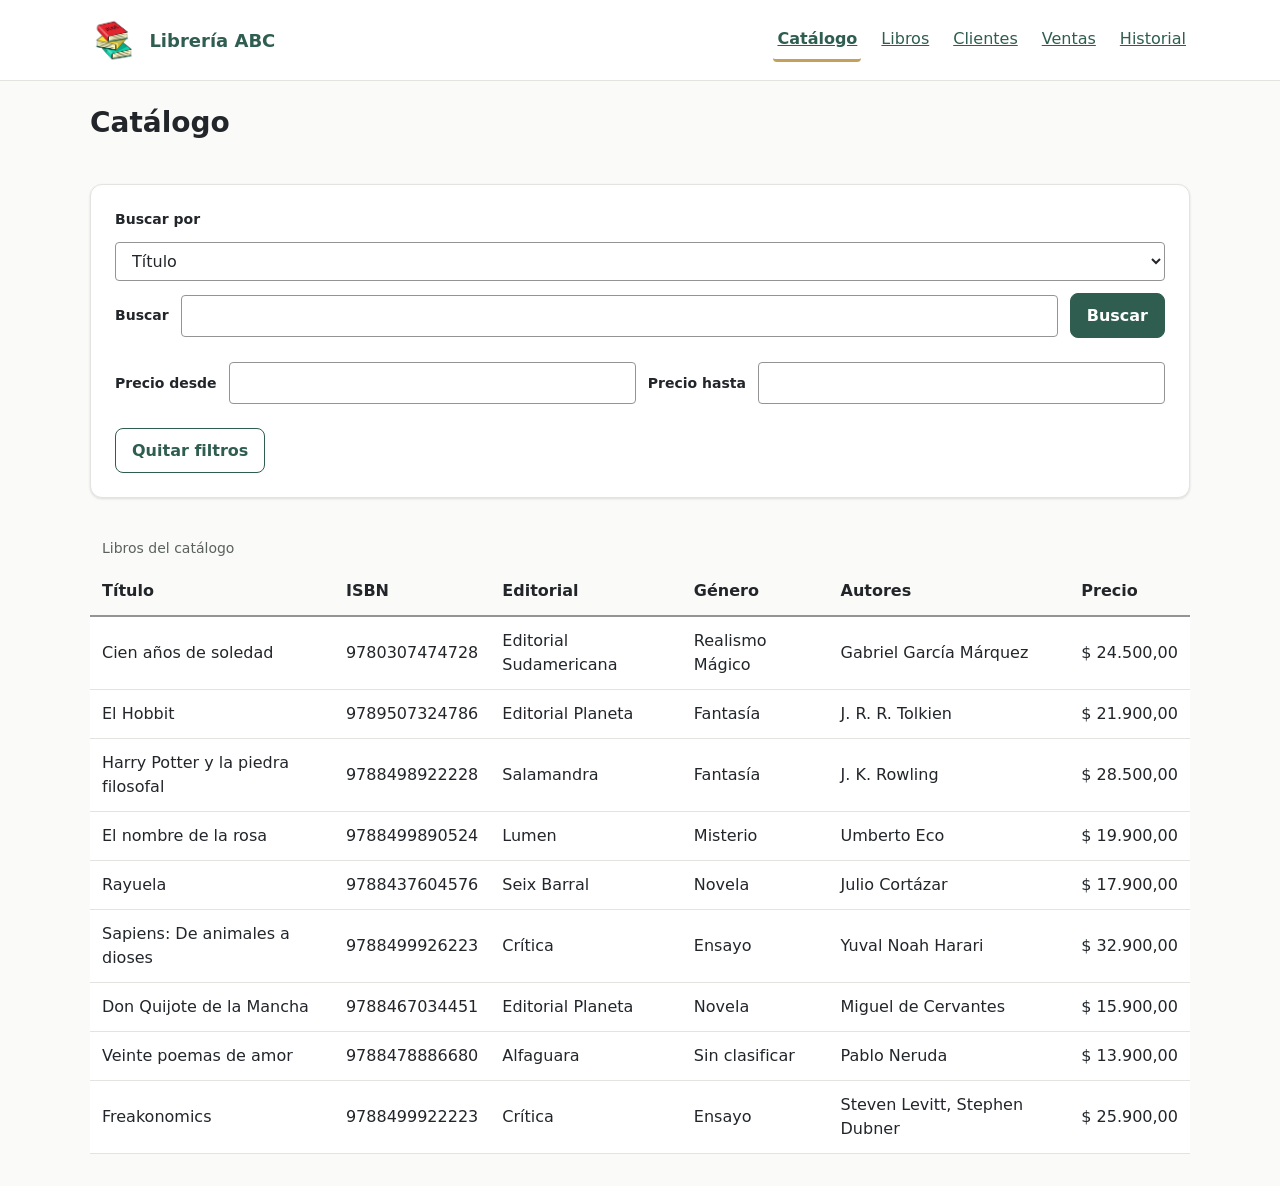
==== tpi/frontend/public/index.html @ a26c0b68 "agrego etapa fundacion" ====
<!doctype html>
<html lang="es">
<head>
  <meta charset="utf-8">
  <meta name="viewport" content="width=device-width, initial-scale=1">
  <title>Catálogo — Librería ABC</title>
  <link rel="stylesheet" href="css/estilos.css">
</head>
<body>
  <header id="encabezado-sitio" class="cabecera">
    <div class="contenedor">
      <p class="marca-libreria">
        <img class="marca-imagen" src="logo.png" alt="" width="397" height="402">
        <span class="marca-nombre">Librería ABC</span>
      </p>
      <nav id="navegacion-principal" class="navegacion" aria-label="Navegación principal">
        <ul>
          <li><a href="index.html" aria-current="page">Catálogo</a></li>
          <li><a href="libros.html">Libros</a></li>
          <li><a href="clientes.html">Clientes</a></li>
          <li><a href="ventas.html">Ventas</a></li>
          <li><a href="historial.html">Historial</a></li>
        </ul>
      </nav>
    </div>
  </header>

  <main id="contenido-principal" class="contenedor contenido">
    <p id="mensaje-exito" class="mensaje mensaje--exito" role="status" aria-live="polite" hidden>Operación realizada correctamente.</p>

    <h1>Catálogo</h1>

    <form id="catalogo-form-busqueda" class="formulario tarjeta" role="search">
      <p class="campo campo--busqueda">
        <label for="catalogo-criterio">Buscar por</label>
        <select id="catalogo-criterio">
          <option value="titulo" selected>Título</option>
          <option value="autor">Autor</option>
          <option value="genero">Género</option>
          <option value="editorial">Editorial</option>
        </select>
        <label for="catalogo-busqueda">Buscar</label>
        <input type="search" id="catalogo-busqueda" name="titulo">
        <button type="submit" id="catalogo-boton-buscar" class="boton boton--primario">Buscar</button>
      </p>
      <p class="campo campo--busqueda">
        <label for="catalogo-precio-min">Precio desde</label>
        <input type="number" id="catalogo-precio-min" name="precioMin" min="0" step="0.01">
        <label for="catalogo-precio-max">Precio hasta</label>
        <input type="number" id="catalogo-precio-max" name="precioMax" min="0" step="0.01">
      </p>
      <button type="button" id="catalogo-boton-quitar" class="boton boton--secundario">Quitar filtros</button>
    </form>

    <p id="catalogo-estado-vacio" class="estado-vacio" hidden>No hay libros en el catálogo.</p>
    <p id="catalogo-estado-sin-resultados" class="estado-vacio" hidden>No se encontraron libros para la búsqueda.</p>

    <div class="tabla-desplazable">
      <table id="catalogo-tabla" class="tabla">
        <caption>Libros del catálogo</caption>
        <thead>
          <tr>
            <th scope="col">Título</th>
            <th scope="col">ISBN</th>
            <th scope="col">Editorial</th>
            <th scope="col">Género</th>
            <th scope="col">Autores</th>
            <th scope="col">Precio</th>
          </tr>
        </thead>
        <tbody id="catalogo-listado"></tbody>
      </table>
    </div>
  </main>

  <script src="js/datos-iniciales.js"></script>
  <script src="js/persistencia.js"></script>
  <script src="js/datos.js"></script>
  <script src="js/catalogo.js"></script>
  <script src="js/inicio.js"></script>
</body>
</html>
---- tpi/frontend/public/css/estilos.css ----
/* ============================================================================
   Librería ABC — hoja de estilos del frontend
   Change 02 · Ejercicio 2: presentación con CSS y uso adaptable

   Paleta C «Minimal natural». CSS plano: sin frameworks, sin CDN, sin
   fuentes externas, sin preprocesadores. Todos los valores literales viven
   en la sección 1; el resto del archivo consume tokens.
   ========================================================================== */

/* ---------------------------------------------------------------------------
   1. Tokens (:root)
   --------------------------------------------------------------------------- */
:root {
  /* Color — paleta C «Minimal natural» (contrastes AA en todos los pares) */
  --color-fondo: #FAFAF8;
  --color-superficie: #FFFFFF;
  --color-texto: #22262A;
  --color-texto-suave: #5B625E;
  --color-primario: #2F5D50;
  --color-primario-hover: #234A3F;
  --color-acento: #C2A25A;          /* solo decorativo: nunca como texto */
  --color-error: #A33A2B;
  --color-error-fondo: #F7EAE7;
  --color-exito: #2C6B4F;
  --color-exito-fondo: #E8F2ED;
  --color-foco: #0B57D0;
  --color-borde: #949494;
  --color-borde-suave: #E3E4E0;

  /* Tipografía — pilas del sistema, sin CDN */
  --fuente-base: system-ui, -apple-system, "Segoe UI", Roboto, "Helvetica Neue", Arial, sans-serif;
  --fuente-titulos: system-ui, -apple-system, "Segoe UI", Roboto, "Helvetica Neue", Arial, sans-serif;

  /* Escala de texto */
  --texto-xs: 0.75rem;
  --texto-sm: 0.875rem;
  --texto-base: 1rem;
  --texto-lg: 1.125rem;
  --texto-xl: 1.25rem;
  --texto-2xl: 1.75rem;

  /* Espaciado */
  --espacio-1: 0.25rem;
  --espacio-2: 0.5rem;
  --espacio-3: 0.75rem;
  --espacio-4: 1rem;
  --espacio-5: 1.5rem;
  --espacio-6: 2rem;

  /* Radios y sombra */
  --radio-sm: 4px;
  --radio-md: 8px;
  --radio-lg: 12px;
  --sombra-suave: 0 1px 2px rgba(34, 38, 42, 0.08), 0 1px 3px rgba(34, 38, 42, 0.06);

  /* Grosores de borde */
  --borde-fino: 1px;
  --borde-medio: 2px;
  --borde-destacado: 3px;
  --borde-grueso: 4px;

  /* Duraciones */
  --duracion-transicion: 120ms;
  /* Duración casi nula: anula transiciones y animaciones cuando se pidió
     menos movimiento (prefers-reduced-motion), sin borrar las reglas.
     No usar 0s: algunos navegadores no la respetan en transiciones. */
  --duracion-reducida: 0.01ms;

  /* Medidas de ancho */
  --espacio-contenedor: 2rem;          /* margen lateral del contenedor */
  --ancho-contenido: 1100px;           /* ancho máximo del contenido */
  --ancho-tabla: 760px;                /* ancho mínimo de la tabla del catálogo */
  --ancho-tabla-compacta: 480px;
  --ancho-minimo-columna: 12rem;       /* base del campo de búsqueda */
  --ancho-columna-min: 10rem;          /* columna de etiqueta en los formularios */
  --ancho-columna-max: 16rem;

  /* Medidas de alto */
  --alto-marca: 3rem;                  /* imagen de la marca */
  --alto-minimo-tarjeta: 7rem;         /* tarjetas de estado */

  /* Contorno de foco visible */
  --grosor-foco: 3px;
  --desplazamiento-foco: 2px;
}

/* ---------------------------------------------------------------------------
   2. Reset y base
   --------------------------------------------------------------------------- */
*,
*::before,
*::after {
  box-sizing: border-box;
}

html {
  -webkit-text-size-adjust: 100%;
}

body {
  margin: 0;
  background-color: var(--color-fondo);
  color: var(--color-texto);
  font-family: var(--fuente-base);
  font-size: var(--texto-base);
  line-height: 1.5;
  overflow-wrap: anywhere;
}

h1,
h2,
h3 {
  font-family: var(--fuente-titulos);
  line-height: 1.25;
  margin: 0 0 var(--espacio-3);
}

h1 { font-size: var(--texto-2xl); }
h2 { font-size: var(--texto-xl); }
h3 { font-size: var(--texto-lg); }

p { margin: 0 0 var(--espacio-3); }
ul, ol { margin: 0; padding: 0; }

a { color: var(--color-primario); }

img {
  max-width: 100%;
  height: auto;
}

fieldset { min-width: 0; }

/* ---------------------------------------------------------------------------
   3. Layout — contenedor, cabecera, navegación, contenido
   --------------------------------------------------------------------------- */
.contenedor {
  width: min(100% - var(--espacio-contenedor), var(--ancho-contenido));
  margin-inline: auto;
}

.cabecera {
  background-color: var(--color-superficie);
  border-bottom: var(--borde-fino) solid var(--color-borde-suave);
}

.cabecera .contenedor {
  display: flex;
  flex-wrap: wrap;
  align-items: center;
  justify-content: space-between;
  gap: var(--espacio-3) var(--espacio-4);
  padding-block: var(--espacio-4);
}

.marca-libreria {
  display: flex;
  align-items: center;
  gap: var(--espacio-3);
  margin: 0;
  font-size: var(--texto-lg);
  font-weight: 700;
  color: var(--color-primario);
}

/* Imagen decorativa: 3 rem de alto, fondo blanco fundido con la cabecera */
.marca-imagen {
  flex: 0 0 auto;
  width: auto;
  height: var(--alto-marca);
}

.marca-nombre {
  white-space: nowrap;
}

.navegacion ul {
  display: flex;
  flex-wrap: wrap;
  gap: var(--espacio-1) var(--espacio-4);
  list-style: none;
}

.navegacion a {
  display: inline-block;
  padding: var(--espacio-2) var(--espacio-1);
  border-radius: var(--radio-sm);
  color: var(--color-primario);
  text-decoration: underline;
}

.navegacion a:hover {
  color: var(--color-primario-hover);
}

/* Refuerzo no cromático del enlace activo: subrayado + filete de acento */
.navegacion a[aria-current="page"] {
  font-weight: 700;
  border-bottom: var(--borde-destacado) solid var(--color-acento);
}

.contenido {
  display: grid;
  grid-template-columns: minmax(0, 1fr);
  gap: var(--espacio-5);
  padding-block: var(--espacio-5) var(--espacio-6);
}

/* Los hijos del grid pueden encogerse: nada fuerza el ancho de la página */
.contenido > * { min-width: 0; }

/* ---------------------------------------------------------------------------
   4. Tarjetas
   --------------------------------------------------------------------------- */
.tarjeta {
  background-color: var(--color-superficie);
  border: var(--borde-fino) solid var(--color-borde-suave);
  border-radius: var(--radio-lg);
  box-shadow: var(--sombra-suave);
  padding: var(--espacio-5);
  min-width: 0;
}

/* ---------------------------------------------------------------------------
   5. Formularios
   --------------------------------------------------------------------------- */
.formulario {
  display: flex;
  flex-wrap: wrap;
  align-items: center;
  gap: var(--espacio-3);
}

/* Los bloques principales ocupan la fila completa; los botones fluyen al lado */
.formulario > fieldset,
.formulario > section,
.formulario > p {
  flex: 1 1 100%;
}

.formulario fieldset {
  display: grid;
  grid-template-columns: minmax(0, 1fr);
  gap: var(--espacio-4);
  margin: 0;
  padding: var(--espacio-4);
  background-color: var(--color-superficie);
  border: var(--borde-fino) solid var(--color-borde-suave);
  border-radius: var(--radio-md);
}

.formulario legend {
  padding-inline: var(--espacio-2);
  font-weight: 600;
  color: var(--color-primario);
}

.campo {
  display: grid;
  grid-template-columns: minmax(0, 1fr);
  gap: var(--espacio-2);
  min-width: 0;
}

.campo label {
  font-size: var(--texto-sm);
  font-weight: 600;
}

.campo input,
.campo select {
  width: 100%;
  min-width: 0;
  padding: var(--espacio-2) var(--espacio-3);
  font: inherit;
  color: var(--color-texto);
  background-color: var(--color-superficie);
  border: var(--borde-fino) solid var(--color-borde);
  border-radius: var(--radio-sm);
}

.campo select[multiple] {
  min-height: var(--alto-minimo-tarjeta);
}

/* La nota de uso de un campo ocupa todo el ancho del campo y queda debajo
   del control, no en la columna de la etiqueta. */
.campo small {
  grid-column: 1 / -1;
}

/* Bloque de búsqueda del catálogo: label + control + botón en una fila */
.campo--busqueda {
  display: flex;
  flex-wrap: wrap;
  align-items: center;
  gap: var(--espacio-3);
}

.campo--busqueda label {
  flex: 0 0 100%;
}

.campo--busqueda input {
  flex: 1 1 var(--ancho-minimo-columna);
  min-width: 0;
}

/* ---------------------------------------------------------------------------
   6. Botones
   --------------------------------------------------------------------------- */
.boton {
  display: inline-flex;
  align-items: center;
  justify-content: center;
  gap: var(--espacio-2);
  padding: var(--espacio-3) var(--espacio-4);
  font: inherit;
  font-weight: 600;
  line-height: 1.2;
  border: var(--borde-fino) solid transparent;
  border-radius: var(--radio-md);
  cursor: pointer;
  transition: background-color var(--duracion-transicion) ease, border-color var(--duracion-transicion) ease, color var(--duracion-transicion) ease;
}

.boton--primario {
  background-color: var(--color-primario);
  border-color: var(--color-primario);
  color: var(--color-superficie);
}

.boton--primario:hover {
  background-color: var(--color-primario-hover);
  border-color: var(--color-primario-hover);
}

.boton--secundario {
  background-color: var(--color-superficie);
  border-color: var(--color-primario);
  color: var(--color-primario);
}

.boton--secundario:hover {
  background-color: var(--color-fondo);
  border-color: var(--color-primario-hover);
  color: var(--color-primario-hover);
}

/* ---------------------------------------------------------------------------
   7. Tablas
   --------------------------------------------------------------------------- */
/* Único elemento con desplazamiento horizontal: el scroll nunca alcanza la
   página porque el envoltorio puede encogerse por debajo de su contenido. */
.tabla-desplazable {
  overflow-x: auto;
  max-width: 100%;
  min-width: 0;
}

.tabla {
  width: 100%;
  /* Ancho mínimo suficiente para que las columnas conserven legibilidad:
     con 6 columnas, unos 126 px cada una, ninguna palabra queda partida. */
  min-width: var(--ancho-tabla);
  border-collapse: collapse;
  background-color: var(--color-superficie);
}

.tabla--compacta {
  min-width: var(--ancho-tabla-compacta);
}

.tabla caption {
  caption-side: top;
  text-align: left;
  padding: var(--espacio-2) var(--espacio-3);
  font-size: var(--texto-sm);
  color: var(--color-texto-suave);
}

.tabla th,
.tabla td {
  padding: var(--espacio-3);
  text-align: left;
  border-bottom: var(--borde-fino) solid var(--color-borde-suave);
  overflow-wrap: anywhere;
}

/* Valores que no admiten cortes (ISBN, importe): se leen enteros */
.tabla .celda-atomica {
  white-space: nowrap;
}

.tabla thead th {
  background-color: var(--color-fondo);
  font-weight: 600;
  border-bottom: var(--borde-medio) solid var(--color-borde);
  white-space: nowrap;
}

.tabla tfoot th,
.tabla tfoot td {
  font-weight: 700;
  border-top: var(--borde-medio) solid var(--color-borde);
  border-bottom: 0;
}

/* ---------------------------------------------------------------------------
   8. Mensajes y estados
   --------------------------------------------------------------------------- */
.mensaje {
  margin: 0;
  padding: var(--espacio-3) var(--espacio-4);
  border: var(--borde-fino) solid transparent;
  border-left-width: var(--borde-grueso);
  border-radius: var(--radio-md);
  font-weight: 600;
}

/* El texto del mensaje ya dice qué pasó: el color solo refuerza */
.mensaje--error {
  background-color: var(--color-error-fondo);
  border-color: var(--color-error);
  color: var(--color-error);
}

.mensaje--exito {
  background-color: var(--color-exito-fondo);
  border-color: var(--color-exito);
  color: var(--color-exito);
}

.estado-vacio {
  margin: 0;
  padding: var(--espacio-4);
  background-color: var(--color-superficie);
  border: var(--borde-fino) dashed var(--color-borde);
  border-radius: var(--radio-md);
  color: var(--color-texto-suave);
}

/* Lista de detalle de la venta */
.lista-detalle {
  display: grid;
  grid-template-columns: minmax(0, 1fr);
  gap: var(--espacio-1) var(--espacio-4);
  margin: 0 0 var(--espacio-4);
}

.lista-detalle dt {
  font-size: var(--texto-sm);
  font-weight: 600;
  color: var(--color-texto-suave);
}

.lista-detalle dd {
  margin: 0 0 var(--espacio-2);
  overflow-wrap: anywhere;
}

/* ---------------------------------------------------------------------------
   9. Foco visible y navegación por teclado
   --------------------------------------------------------------------------- */
:focus-visible {
  outline: var(--grosor-foco) solid var(--color-foco);
  outline-offset: var(--desplazamiento-foco);
}

/* ---------------------------------------------------------------------------
   10. Adaptación (mobile-first desde 320 px)
   --------------------------------------------------------------------------- */
@media (min-width: 640px) { /* CSS no admite var() en la condición de @media */
  .campo {
    grid-template-columns: minmax(var(--ancho-columna-min), var(--ancho-columna-max)) minmax(0, 1fr);
    align-items: center;
  }

  .formulario fieldset {
    grid-template-columns: repeat(2, minmax(0, 1fr));
  }

  .campo--busqueda label {
    flex: 0 0 auto;
  }

  .lista-detalle {
    grid-template-columns: max-content minmax(0, 1fr);
  }
}

@media (min-width: 1024px) { /* CSS no admite var() en la condición de @media */
  .contenido {
    gap: var(--espacio-6);
  }
}

/* ---------------------------------------------------------------------------
   11. Movimiento reducido
   --------------------------------------------------------------------------- */
@media (prefers-reduced-motion: reduce) {
  /* Se desactivan las transiciones de los componentes que las declaran.
     La regla usa la misma especificidad que el componente, así que gana por
     orden de cascada, sin necesitar la declaración de prioridad. */
  .boton,
  .boton--primario,
  .boton--secundario,
  .navegacion a,
  .campo input,
  .campo select {
    transition-duration: var(--duracion-reducida);
    animation-duration: var(--duracion-reducida);
    animation-iteration-count: 1;
  }

  html {
    scroll-behavior: auto;
  }
}
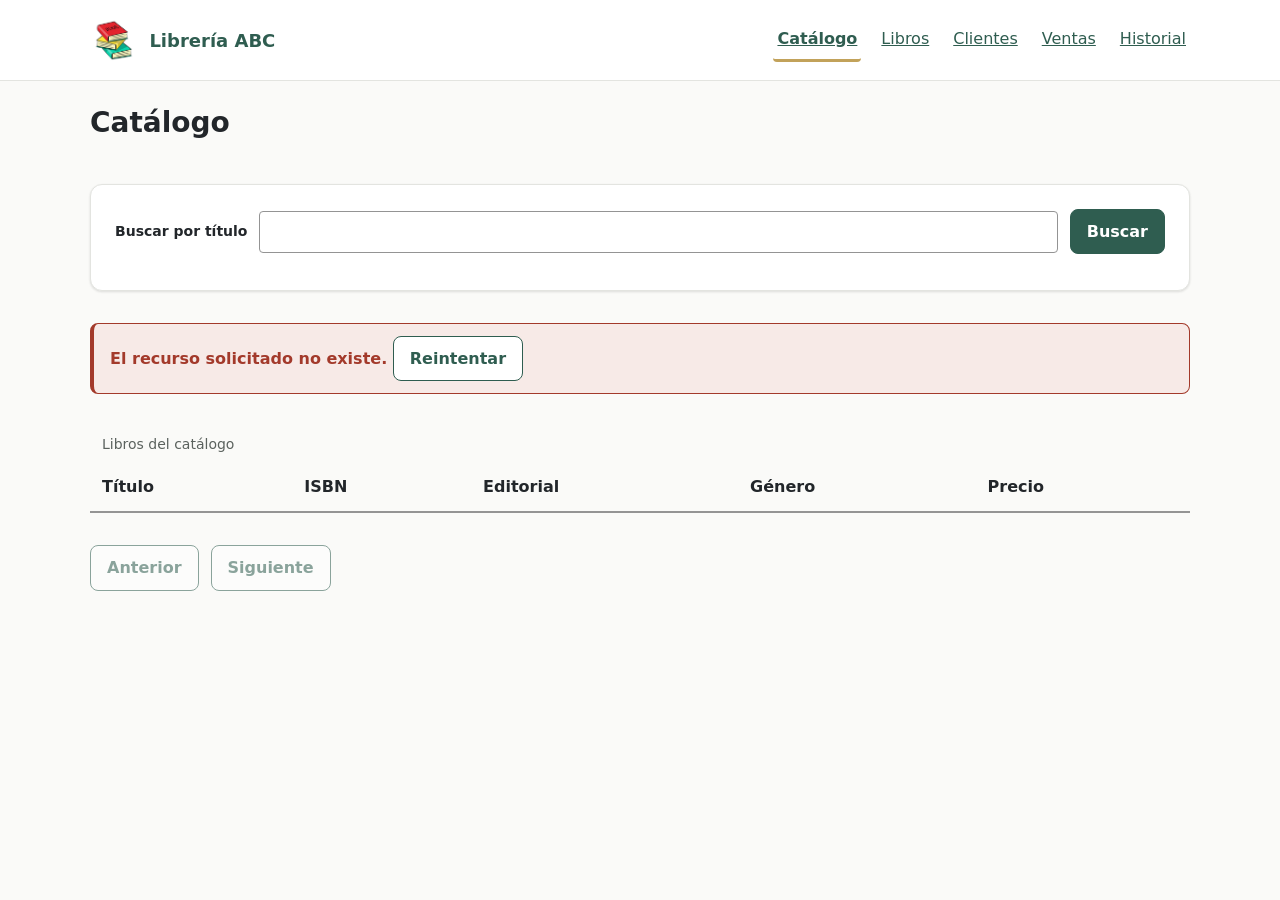
==== commit 91396ddd: "feat: integra el catalogo con la API (change 02) - js/formato.js: formato compartido (formatearPreci" ====
--- a/tpi/frontend/public/index.html
+++ b/tpi/frontend/public/index.html
@@ -26,34 +26,21 @@
   </header>
 
   <main id="contenido-principal" class="contenedor contenido">
-    <p id="mensaje-exito" class="mensaje mensaje--exito" role="status" aria-live="polite" hidden>Operación realizada correctamente.</p>
-
     <h1>Catálogo</h1>
 
     <form id="catalogo-form-busqueda" class="formulario tarjeta" role="search">
       <p class="campo campo--busqueda">
-        <label for="catalogo-criterio">Buscar por</label>
-        <select id="catalogo-criterio">
-          <option value="titulo" selected>Título</option>
-          <option value="autor">Autor</option>
-          <option value="genero">Género</option>
-          <option value="editorial">Editorial</option>
-        </select>
-        <label for="catalogo-busqueda">Buscar</label>
+        <label for="catalogo-busqueda">Buscar por título</label>
         <input type="search" id="catalogo-busqueda" name="titulo">
         <button type="submit" id="catalogo-boton-buscar" class="boton boton--primario">Buscar</button>
       </p>
-      <p class="campo campo--busqueda">
-        <label for="catalogo-precio-min">Precio desde</label>
-        <input type="number" id="catalogo-precio-min" name="precioMin" min="0" step="0.01">
-        <label for="catalogo-precio-max">Precio hasta</label>
-        <input type="number" id="catalogo-precio-max" name="precioMax" min="0" step="0.01">
-      </p>
-      <button type="button" id="catalogo-boton-quitar" class="boton boton--secundario">Quitar filtros</button>
     </form>
 
+    <p id="catalogo-estado-cargando" class="estado-vacio" role="status" aria-live="polite" hidden>Cargando…</p>
+    <p id="catalogo-estado-error" class="mensaje mensaje--error" role="alert" hidden><span id="catalogo-error-texto">No se pudo cargar el catálogo.</span> <button type="button" id="catalogo-boton-reintentar" class="boton boton--secundario">Reintentar</button></p>
     <p id="catalogo-estado-vacio" class="estado-vacio" hidden>No hay libros en el catálogo.</p>
     <p id="catalogo-estado-sin-resultados" class="estado-vacio" hidden>No se encontraron libros para la búsqueda.</p>
+    <p id="catalogo-estado-sin-mas" class="estado-vacio" hidden>No hay más resultados.</p>
 
     <div class="tabla-desplazable">
       <table id="catalogo-tabla" class="tabla">
@@ -64,19 +51,21 @@
             <th scope="col">ISBN</th>
             <th scope="col">Editorial</th>
             <th scope="col">Género</th>
-            <th scope="col">Autores</th>
             <th scope="col">Precio</th>
           </tr>
         </thead>
         <tbody id="catalogo-listado"></tbody>
       </table>
     </div>
+
+    <p class="paginacion">
+      <button type="button" id="catalogo-boton-anterior" class="boton boton--secundario" disabled>Anterior</button>
+      <button type="button" id="catalogo-boton-siguiente" class="boton boton--secundario" disabled>Siguiente</button>
+    </p>
   </main>
 
-  <script src="js/datos-iniciales.js"></script>
-  <script src="js/persistencia.js"></script>
-  <script src="js/datos.js"></script>
-  <script src="js/catalogo.js"></script>
-  <script src="js/inicio.js"></script>
+  <script src="js/formato.js"></script>
+  <script src="js/api.js"></script>
+  <script src="js/vista-catalogo.js"></script>
 </body>
 </html>
--- a/tpi/frontend/public/css/estilos.css
+++ b/tpi/frontend/public/css/estilos.css
@@ -347,6 +347,20 @@
   color: var(--color-primario-hover);
 }
 
+/* Los botones deshabilitados se distinguen y no invitan a pulsarlos */
+.boton:disabled {
+  cursor: not-allowed;
+  opacity: 0.55;
+}
+
+/* Grupo de botones de paginación del catálogo */
+.paginacion {
+  display: flex;
+  flex-wrap: wrap;
+  gap: var(--espacio-3);
+  margin: 0;
+}
+
 /* ---------------------------------------------------------------------------
    7. Tablas
    --------------------------------------------------------------------------- */
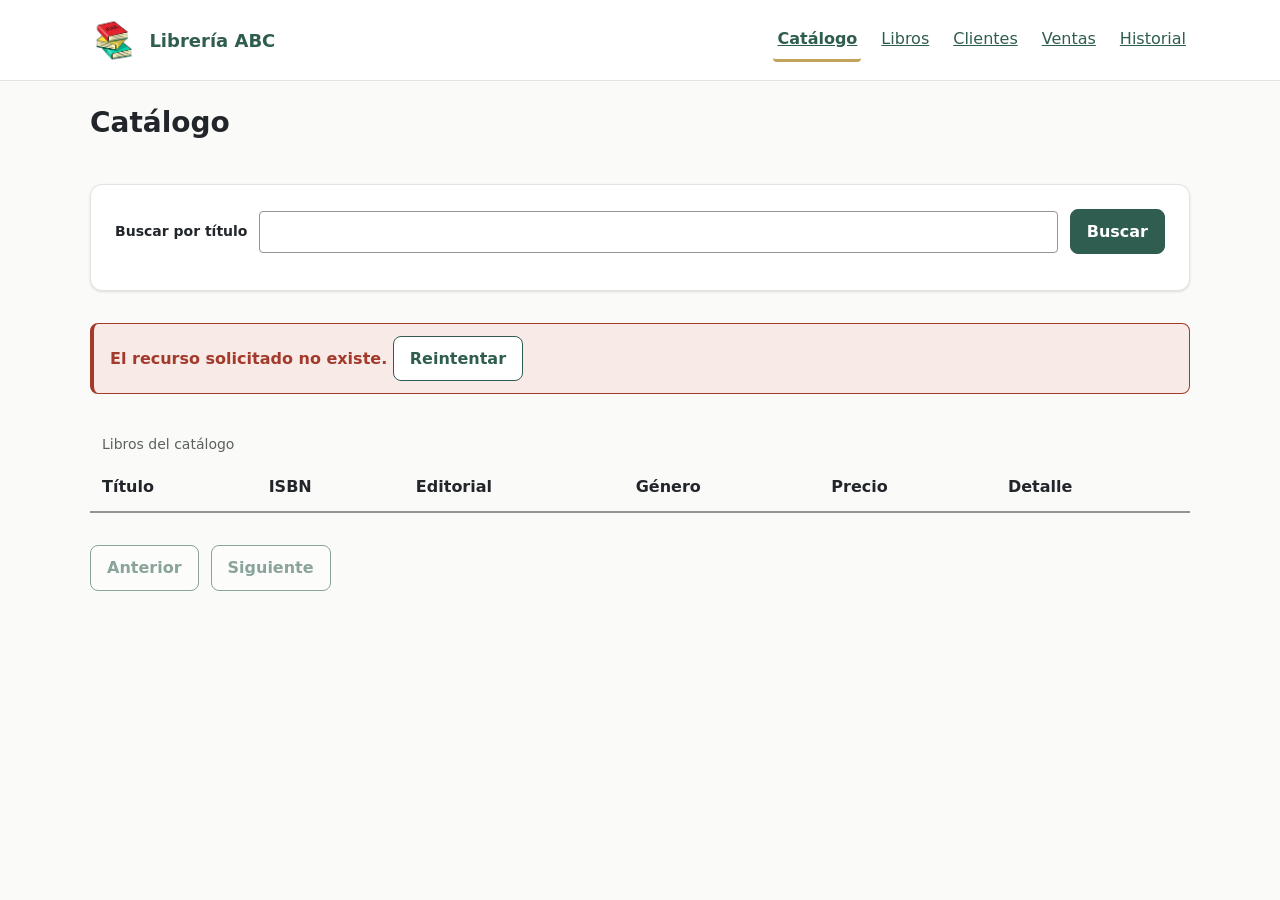
==== commit 3e9b785c: "feat: agrega el detalle del libro con autores (change 03) - index.html: columna Detalle + panel ocul" ====
--- a/tpi/frontend/public/index.html
+++ b/tpi/frontend/public/index.html
@@ -52,11 +52,34 @@
             <th scope="col">Editorial</th>
             <th scope="col">Género</th>
             <th scope="col">Precio</th>
+            <th scope="col">Detalle</th>
           </tr>
         </thead>
         <tbody id="catalogo-listado"></tbody>
       </table>
     </div>
+
+    <section id="catalogo-detalle" class="tarjeta" aria-live="polite" hidden>
+      <h2 id="catalogo-detalle-titulo" tabindex="-1">Detalle del libro</h2>
+      <dl class="lista-detalle">
+        <dt>Título</dt>
+        <dd id="catalogo-detalle-titulo-valor"></dd>
+        <dt>ISBN</dt>
+        <dd id="catalogo-detalle-isbn"></dd>
+        <dt>Precio</dt>
+        <dd id="catalogo-detalle-precio"></dd>
+        <dt>Stock</dt>
+        <dd id="catalogo-detalle-stock"></dd>
+        <dt>Editorial</dt>
+        <dd id="catalogo-detalle-editorial"></dd>
+        <dt>Género</dt>
+        <dd id="catalogo-detalle-genero"></dd>
+      </dl>
+      <p id="catalogo-detalle-autores-etiqueta" class="lista-detalle-etiqueta"><strong>Autores</strong></p>
+      <ul id="catalogo-detalle-autores"></ul>
+      <p id="catalogo-detalle-error" class="mensaje mensaje--error" role="alert" hidden></p>
+      <button type="button" id="catalogo-detalle-cerrar" class="boton boton--secundario">Cerrar detalle</button>
+    </section>
 
     <p class="paginacion">
       <button type="button" id="catalogo-boton-anterior" class="boton boton--secundario" disabled>Anterior</button>
